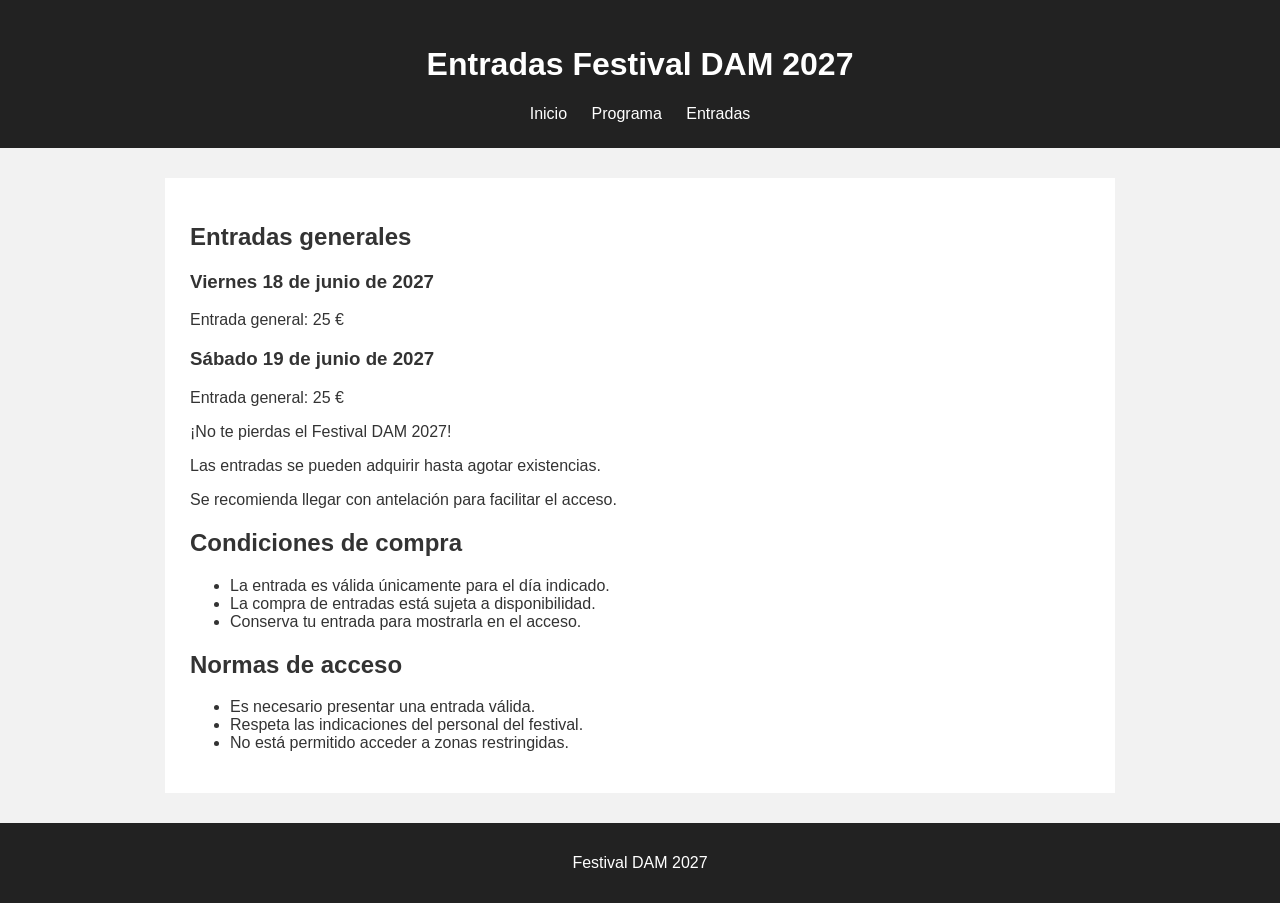
==== entradas.html @ 088802e5 "Update entradas.html" ====
<!DOCTYPE html>
<html lang="es">
<head>
    <meta charset="UTF-8">
    <meta name="viewport" content="width=device-width, initial-scale=1.0">
    <title>Entradas - Festival DAM 2027</title>
    <link rel="stylesheet" href="style.css">
</head>
<body>
    <header>
        <h1>Entradas Festival DAM 2027</h1>
        <nav>
            <a href="index.html">Inicio</a>
            <a href="programa.html">Programa</a>
            <a href="entradas.html">Entradas</a>
        </nav>
    </header>

    <main>
        <h2>Entradas generales</h2>

        <h3>Viernes 18 de junio de 2027</h3>
        <p>Entrada general: 25 €</p>

        <h3>Sábado 19 de junio de 2027</h3>
        <p>Entrada general: 25 €</p>
        
        <p>¡No te pierdas el Festival DAM 2027!</p>
        <p>Las entradas se pueden adquirir hasta agotar existencias.</p>
        <p>Se recomienda llegar con antelación para facilitar el acceso.</p>
        <h2>Condiciones de compra</h2>
            <ul>
               <li>La entrada es válida únicamente para el día indicado.</li>
               <li>La compra de entradas está sujeta a disponibilidad.</li>
               <li>Conserva tu entrada para mostrarla en el acceso.</li>
            </ul>
<h2>Normas de acceso</h2>
<ul>
    <li>Es necesario presentar una entrada válida.</li>
    <li>Respeta las indicaciones del personal del festival.</li>
    <li>No está permitido acceder a zonas restringidas.</li>
</ul>
    </main>

    <footer>
        <p>Festival DAM 2027</p>
    </footer>
</body>
</html>
---- style.css ----
body {
    font-family: Arial, sans-serif;
    margin: 0;
    background-color: #f2f2f2;
    color: #333;
}

header {
    background-color: #222;
    color: white;
    text-align: center;
    padding: 25px;
}

nav a {
    color: white;
    text-decoration: none;
    margin: 10px;
}

nav a:hover {
    text-decoration: underline;
}

main {
    max-width: 900px;
    margin: 30px auto;
    padding: 25px;
    background-color: white;
}

footer {
    text-align: center;
    padding: 15px;
    background-color: #222;
    color: white;
}
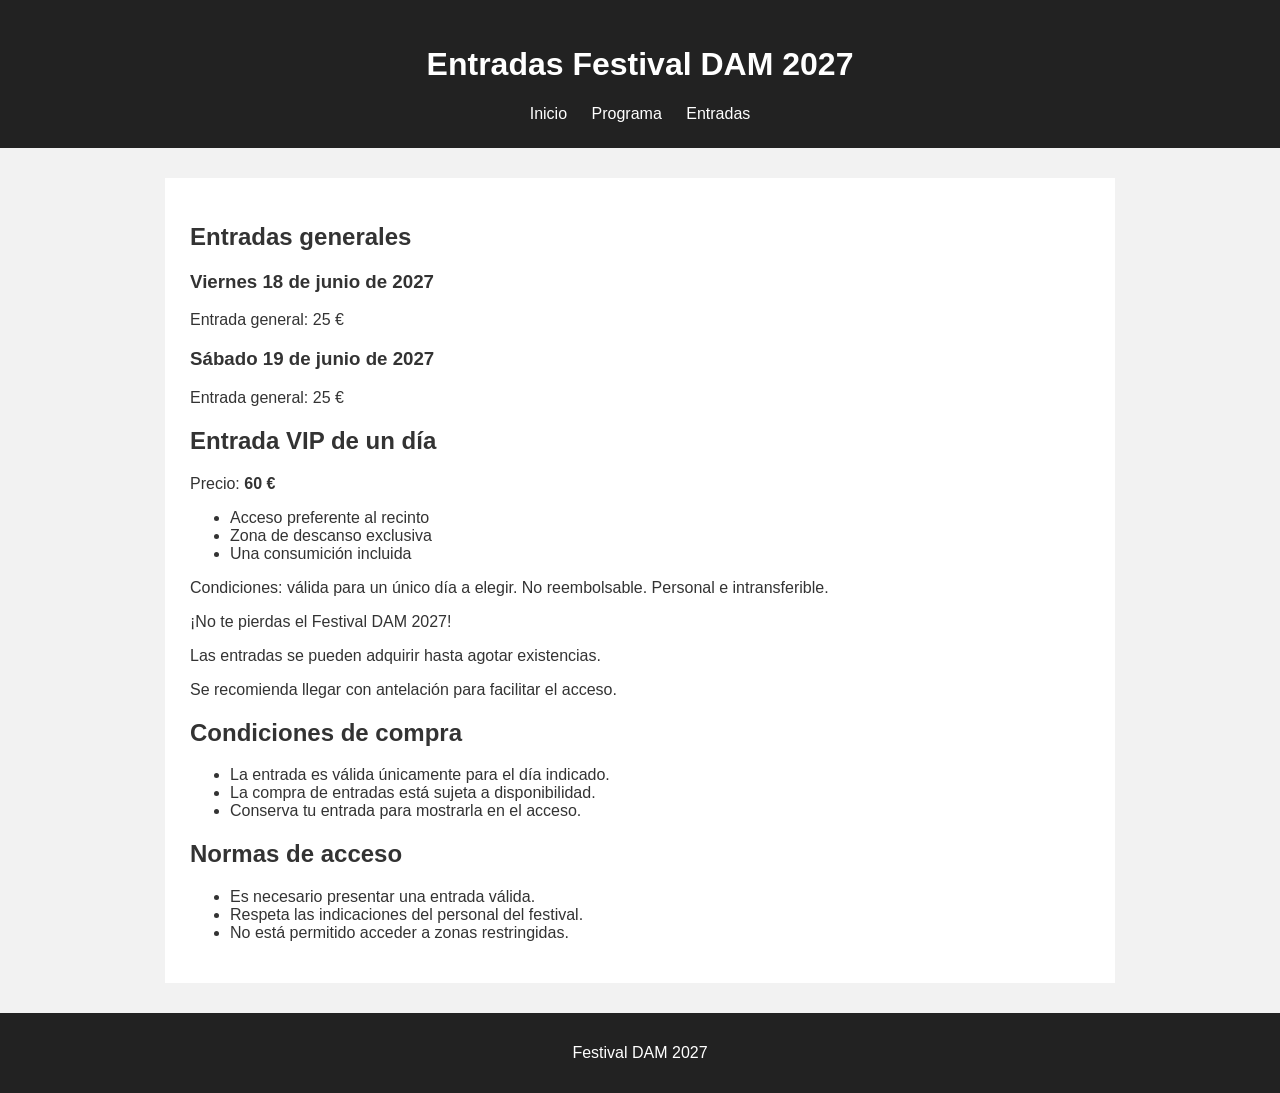
==== commit 244cca42: "Añade entrada VIP de un día (60€)" ====
--- a/entradas.html
+++ b/entradas.html
@@ -25,7 +25,18 @@
 
         <h3>Sábado 19 de junio de 2027</h3>
         <p>Entrada general: 25 €</p>
-        
+
+<section id="entrada-vip">
+  <h2>Entrada VIP de un día</h2>
+  <p>Precio: <strong>60 €</strong></p>
+  <ul>
+    <li>Acceso preferente al recinto</li>
+    <li>Zona de descanso exclusiva</li>
+    <li>Una consumición incluida</li>
+  </ul>
+  <p>Condiciones: válida para un único día a elegir. No reembolsable. Personal e intransferible.</p>
+</section>
+
         <p>¡No te pierdas el Festival DAM 2027!</p>
         <p>Las entradas se pueden adquirir hasta agotar existencias.</p>
         <p>Se recomienda llegar con antelación para facilitar el acceso.</p>
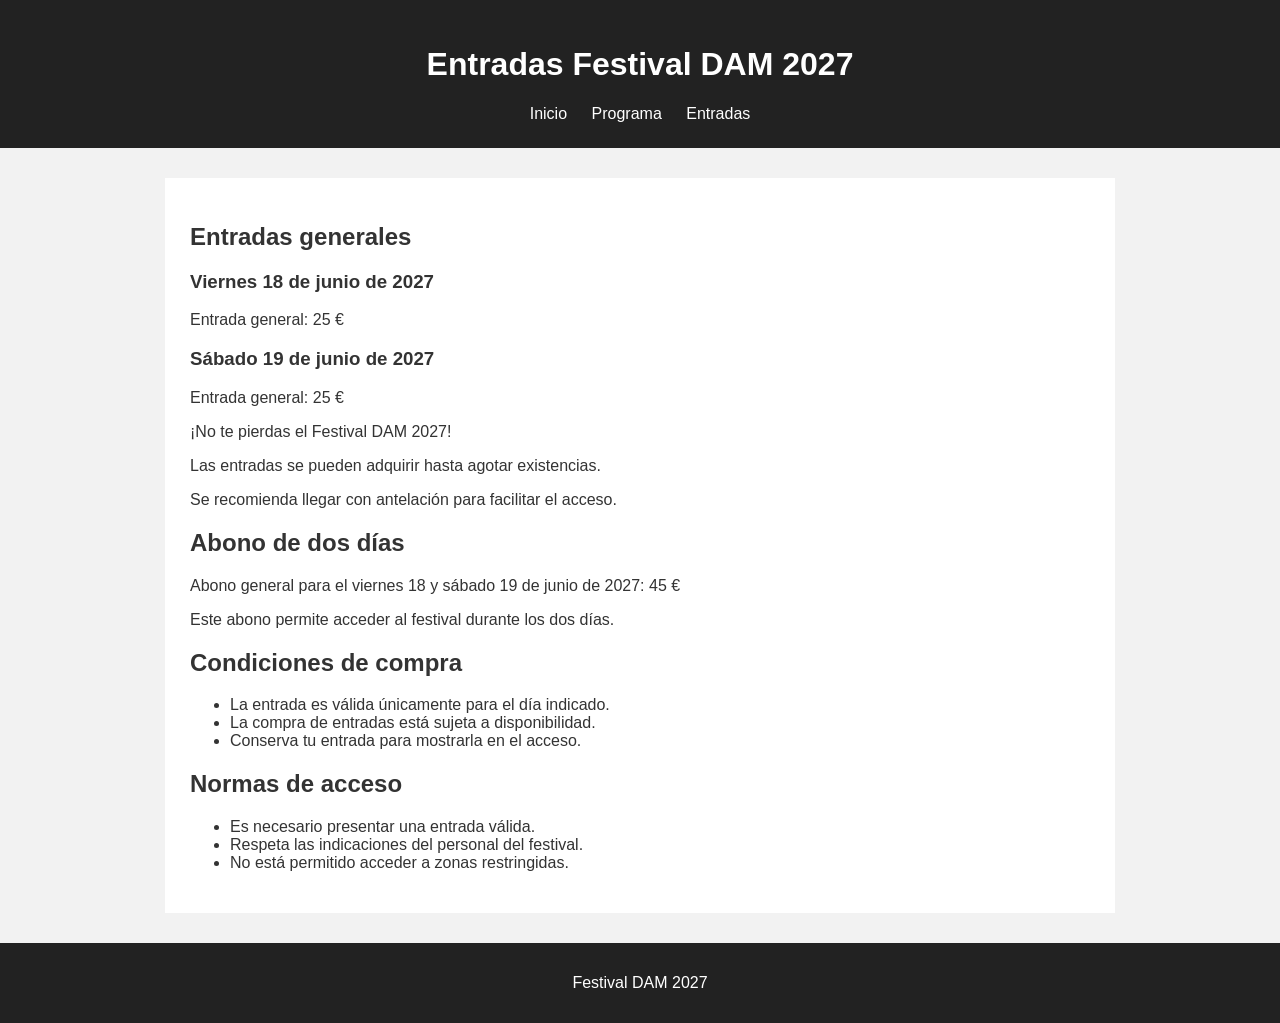
==== commit 4afa114c: "Merge pull request #1 from alcayasanchez/feature/abono-dos-dias Añadir abono de dos dias por 45 euro" ====
--- a/entradas.html
+++ b/entradas.html
@@ -25,21 +25,13 @@
 
         <h3>Sábado 19 de junio de 2027</h3>
         <p>Entrada general: 25 €</p>
-
-<section id="entrada-vip">
-  <h2>Entrada VIP de un día</h2>
-  <p>Precio: <strong>60 €</strong></p>
-  <ul>
-    <li>Acceso preferente al recinto</li>
-    <li>Zona de descanso exclusiva</li>
-    <li>Una consumición incluida</li>
-  </ul>
-  <p>Condiciones: válida para un único día a elegir. No reembolsable. Personal e intransferible.</p>
-</section>
-
+        
         <p>¡No te pierdas el Festival DAM 2027!</p>
         <p>Las entradas se pueden adquirir hasta agotar existencias.</p>
         <p>Se recomienda llegar con antelación para facilitar el acceso.</p>
+        <h2>Abono de dos días</h2>
+        <p>Abono general para el viernes 18 y sábado 19 de junio de 2027: 45 €</p>
+        <p>Este abono permite acceder al festival durante los dos días.</p>
         <h2>Condiciones de compra</h2>
             <ul>
                <li>La entrada es válida únicamente para el día indicado.</li>
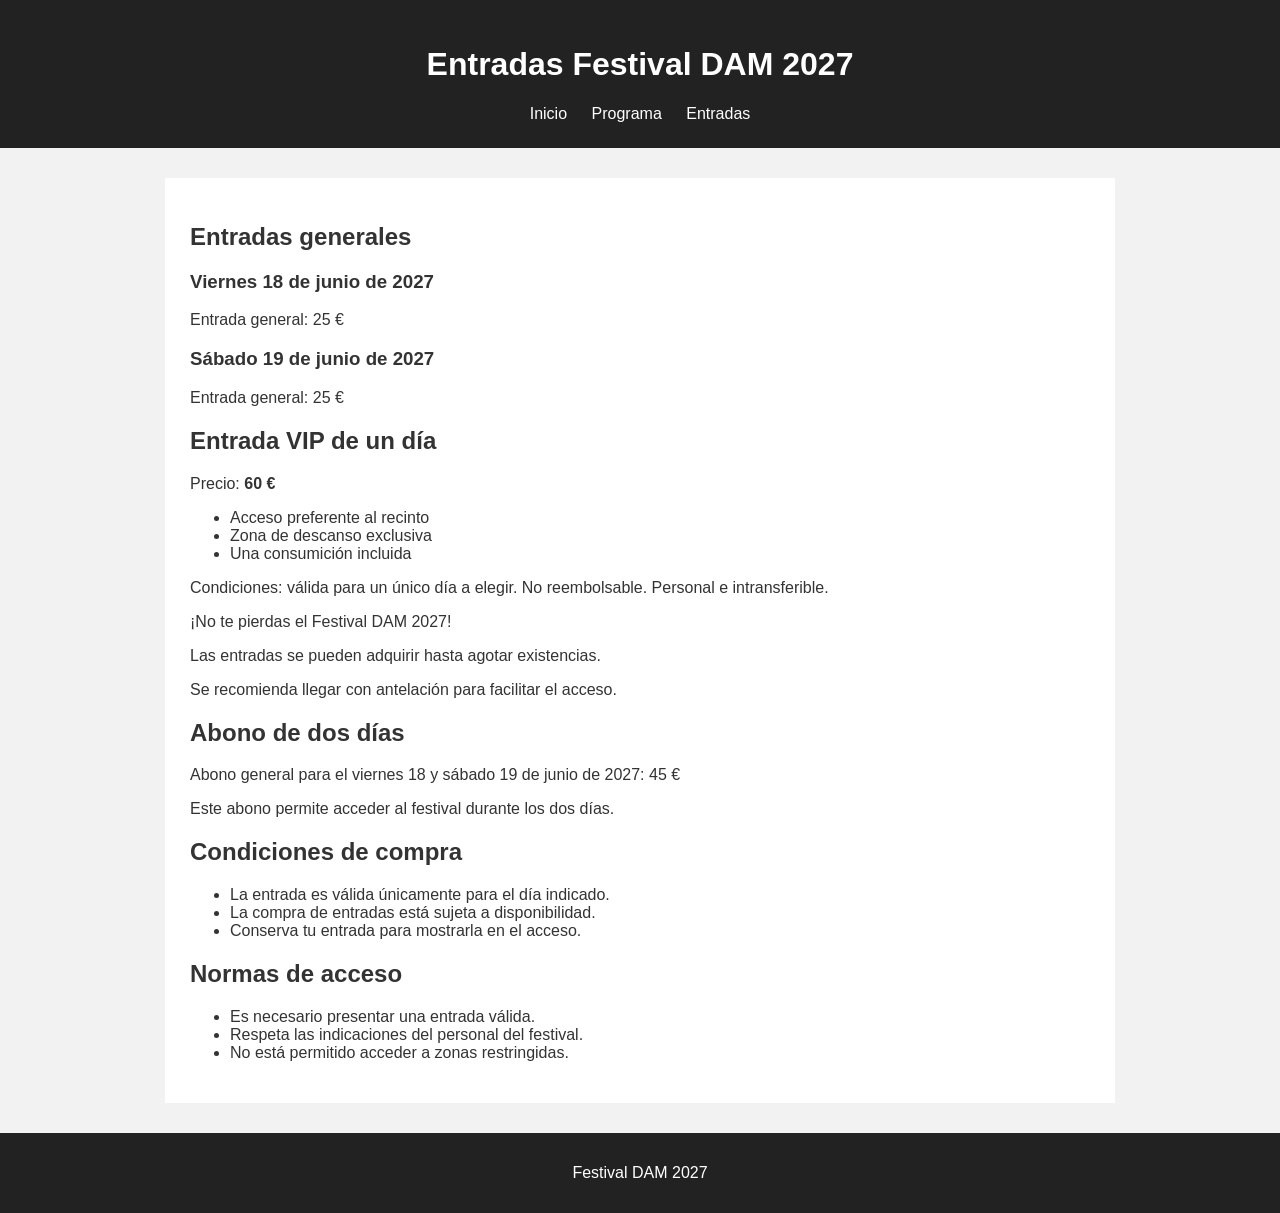
==== commit 5c00d463: "Merge branch 'main' into feature/zona-vip" ====
--- a/entradas.html
+++ b/entradas.html
@@ -25,7 +25,18 @@
 
         <h3>Sábado 19 de junio de 2027</h3>
         <p>Entrada general: 25 €</p>
-        
+
+<section id="entrada-vip">
+  <h2>Entrada VIP de un día</h2>
+  <p>Precio: <strong>60 €</strong></p>
+  <ul>
+    <li>Acceso preferente al recinto</li>
+    <li>Zona de descanso exclusiva</li>
+    <li>Una consumición incluida</li>
+  </ul>
+  <p>Condiciones: válida para un único día a elegir. No reembolsable. Personal e intransferible.</p>
+</section>
+
         <p>¡No te pierdas el Festival DAM 2027!</p>
         <p>Las entradas se pueden adquirir hasta agotar existencias.</p>
         <p>Se recomienda llegar con antelación para facilitar el acceso.</p>
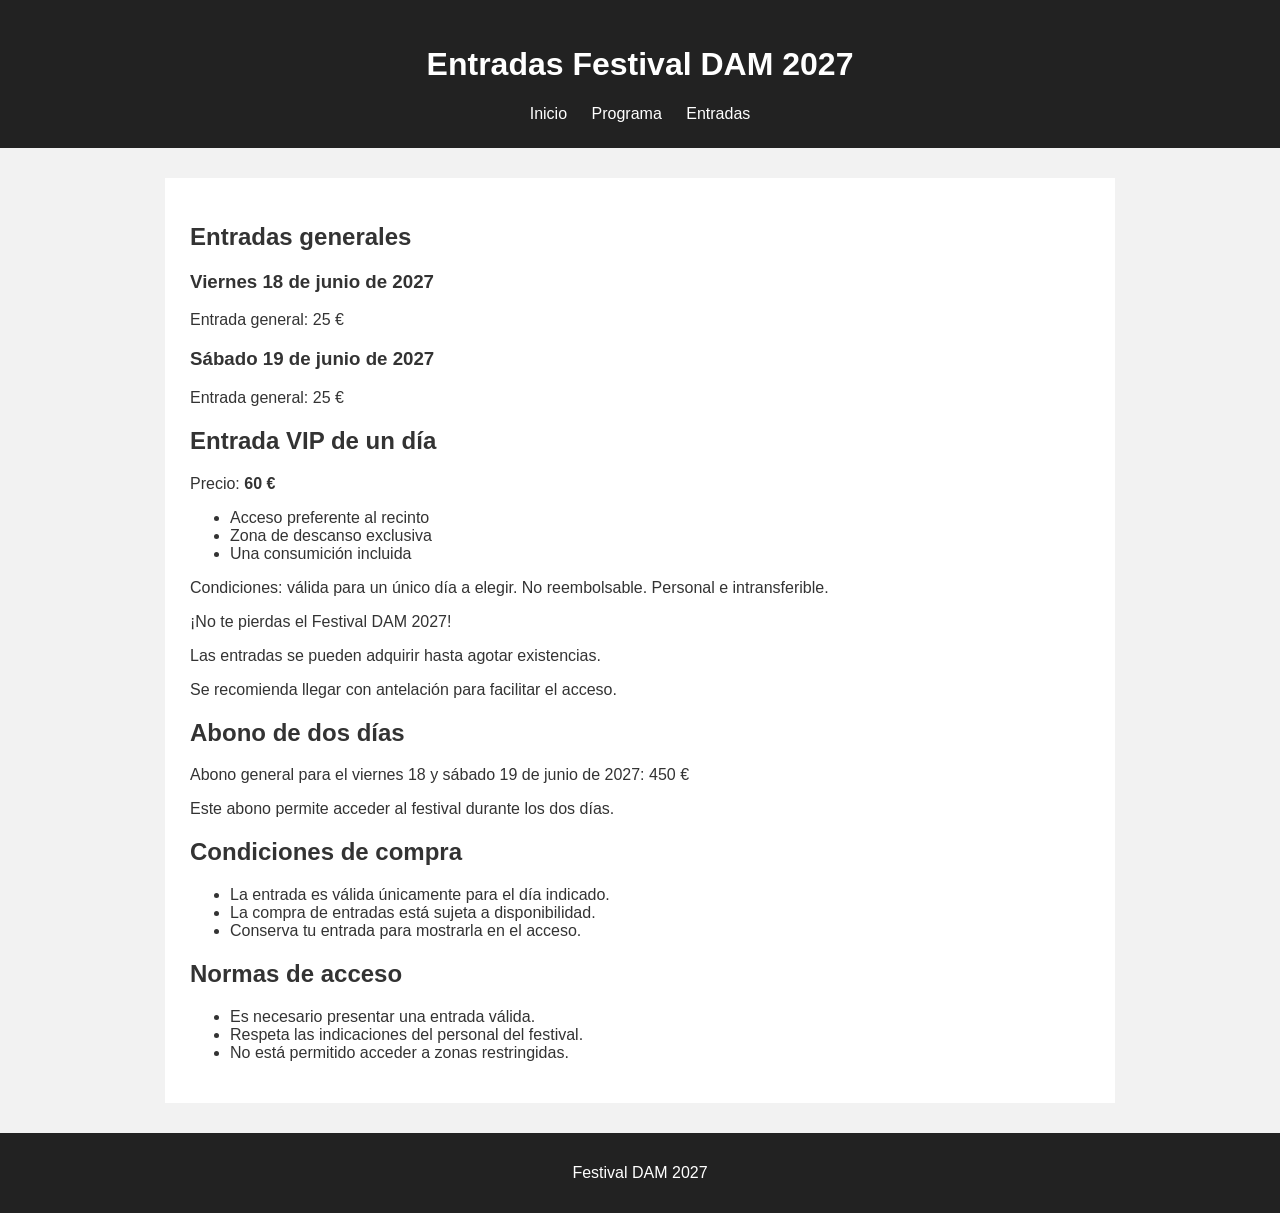
==== commit 1901cc98: "Cambiar por error el abono 450 euros" ====
--- a/entradas.html
+++ b/entradas.html
@@ -41,7 +41,7 @@
         <p>Las entradas se pueden adquirir hasta agotar existencias.</p>
         <p>Se recomienda llegar con antelación para facilitar el acceso.</p>
         <h2>Abono de dos días</h2>
-        <p>Abono general para el viernes 18 y sábado 19 de junio de 2027: 45 €</p>
+        <p>Abono general para el viernes 18 y sábado 19 de junio de 2027: 450 €</p>
         <p>Este abono permite acceder al festival durante los dos días.</p>
         <h2>Condiciones de compra</h2>
             <ul>
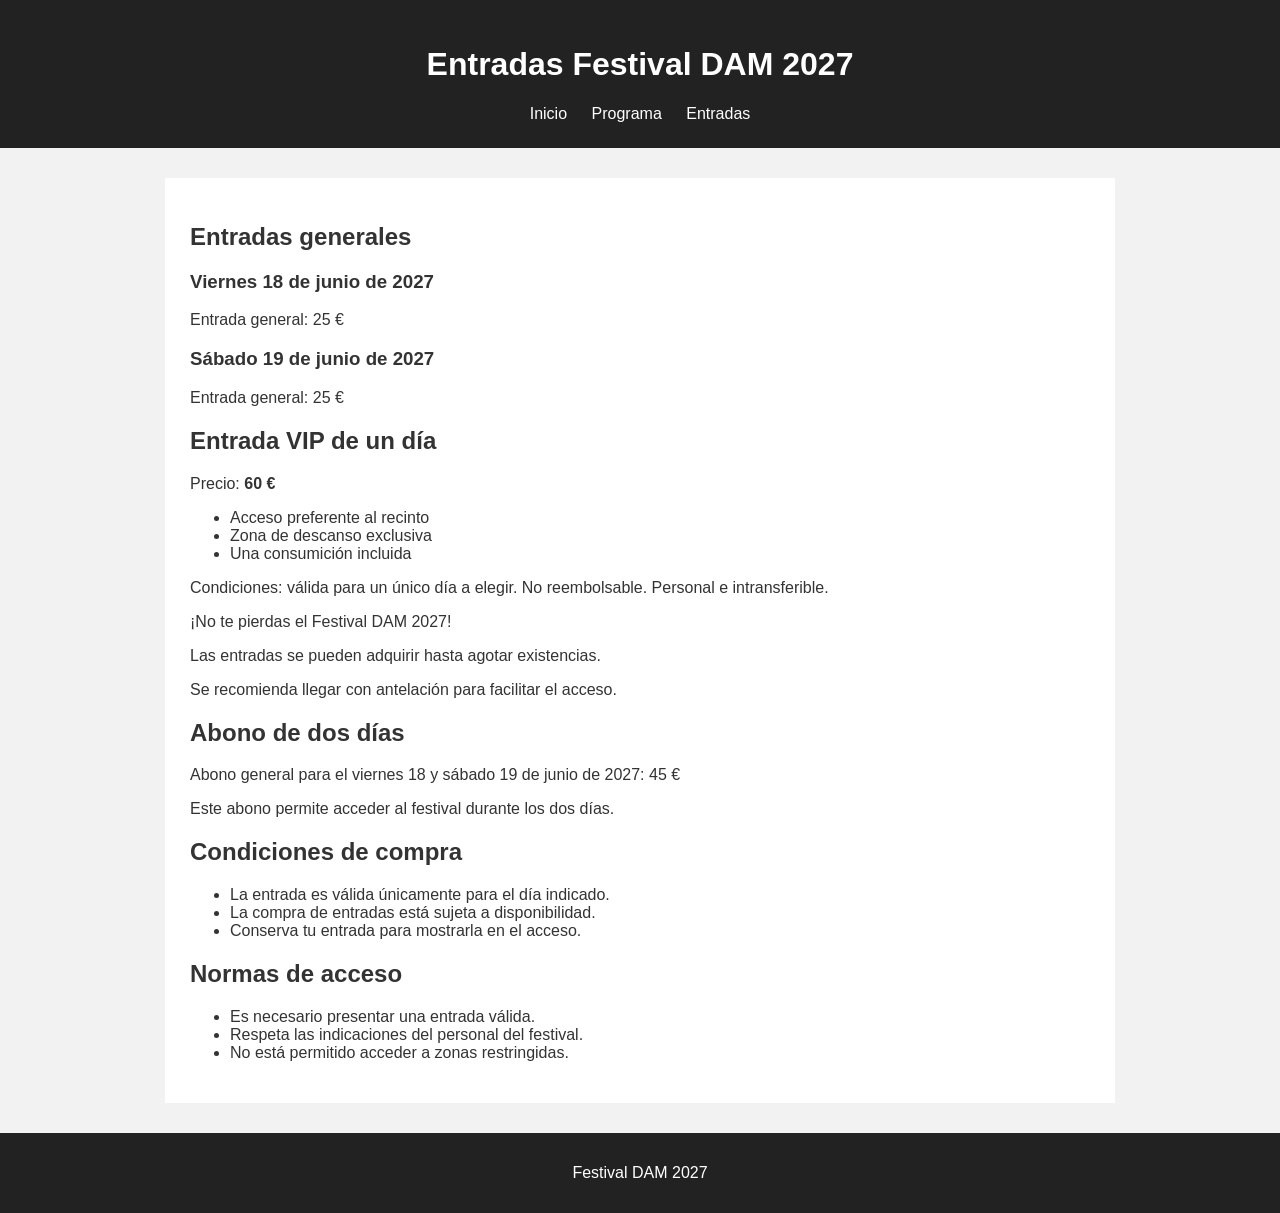
==== commit 5d864ebd: "Revert "Cambiar por error el abono 450 euros" This reverts commit 1901cc986773611e63b7852f31325946df" ====
--- a/entradas.html
+++ b/entradas.html
@@ -41,7 +41,7 @@
         <p>Las entradas se pueden adquirir hasta agotar existencias.</p>
         <p>Se recomienda llegar con antelación para facilitar el acceso.</p>
         <h2>Abono de dos días</h2>
-        <p>Abono general para el viernes 18 y sábado 19 de junio de 2027: 450 €</p>
+        <p>Abono general para el viernes 18 y sábado 19 de junio de 2027: 45 €</p>
         <p>Este abono permite acceder al festival durante los dos días.</p>
         <h2>Condiciones de compra</h2>
             <ul>
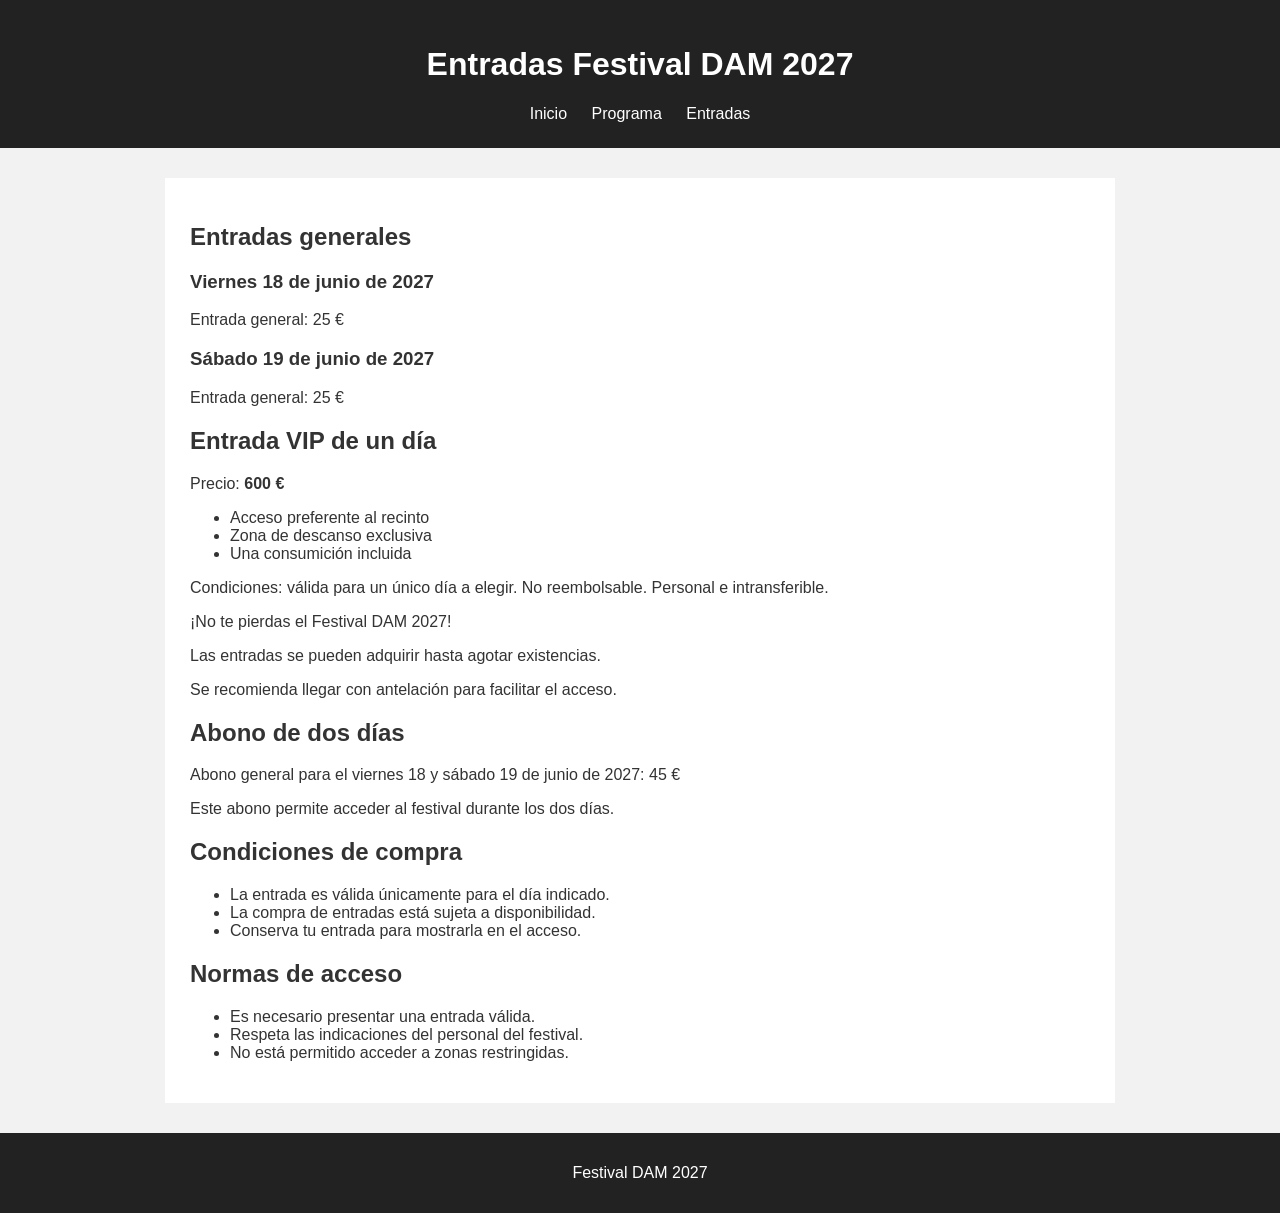
==== commit 69ed843b: "Introducir por errorel precio VIP de 600€" ====
--- a/entradas.html
+++ b/entradas.html
@@ -28,7 +28,7 @@
 
 <section id="entrada-vip">
   <h2>Entrada VIP de un día</h2>
-  <p>Precio: <strong>60 €</strong></p>
+  <p>Precio: <strong>600 €</strong></p>
   <ul>
     <li>Acceso preferente al recinto</li>
     <li>Zona de descanso exclusiva</li>
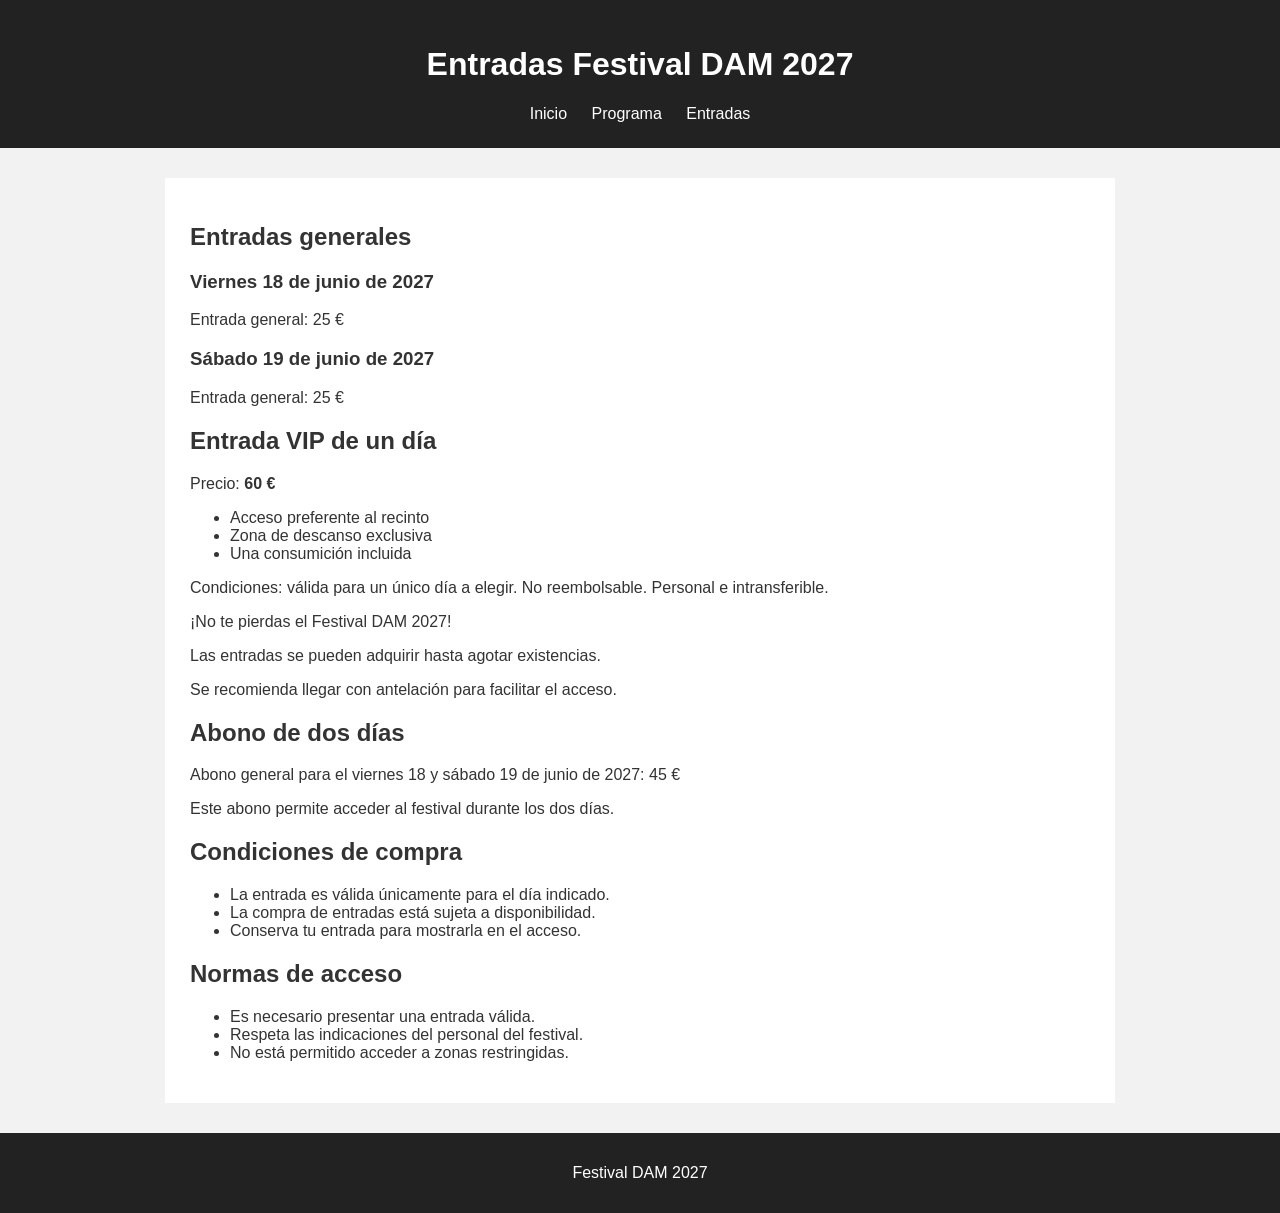
==== commit f87c3510: "Revert "Introducir por errorel precio VIP de 600€" This reverts commit 69ed843b30c47496d91ce6318be8e" ====
--- a/entradas.html
+++ b/entradas.html
@@ -28,7 +28,7 @@
 
 <section id="entrada-vip">
   <h2>Entrada VIP de un día</h2>
-  <p>Precio: <strong>600 €</strong></p>
+  <p>Precio: <strong>60 €</strong></p>
   <ul>
     <li>Acceso preferente al recinto</li>
     <li>Zona de descanso exclusiva</li>
